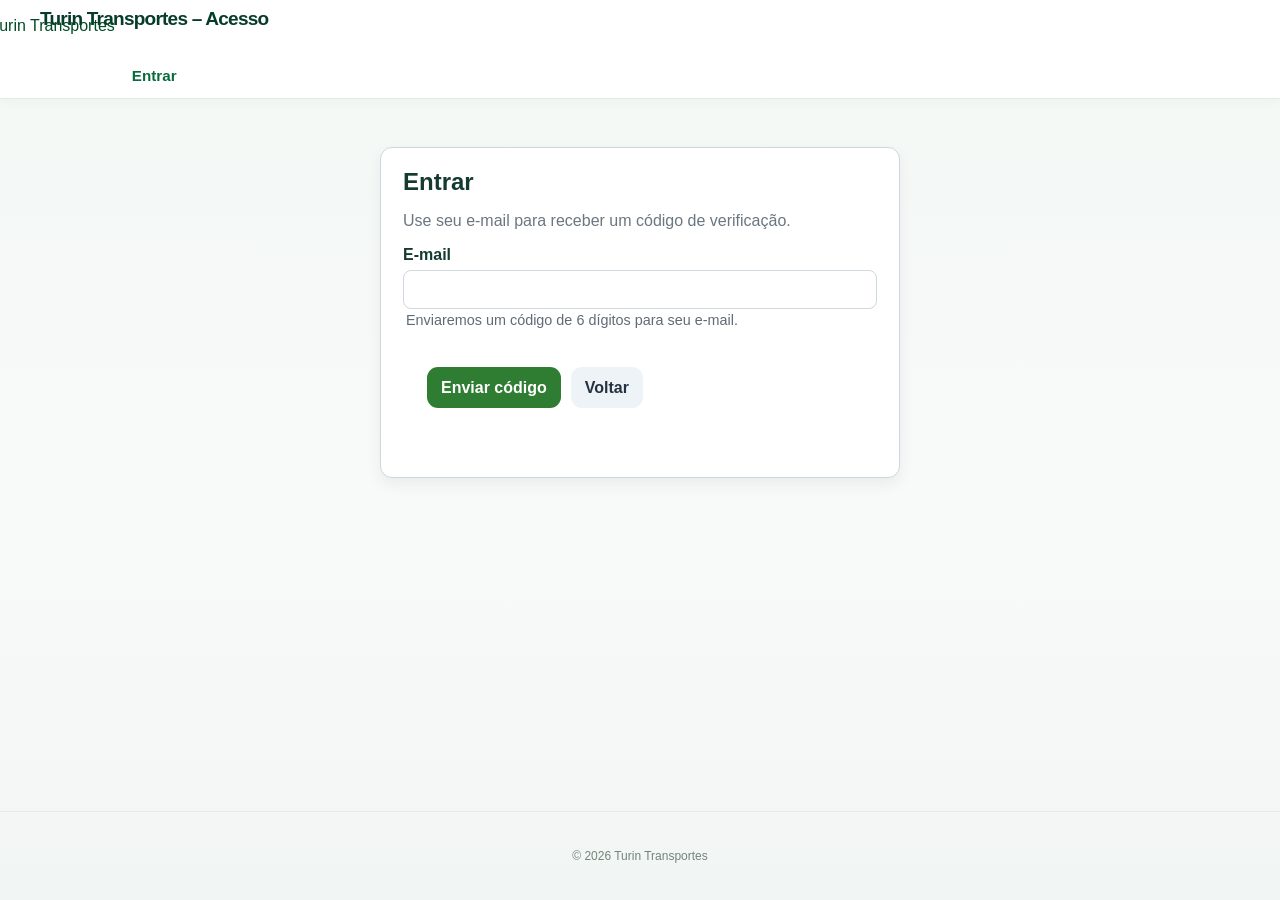
==== sitevendas/login.html @ 63813fc4 "sync(test): atualizar sitevendas/login.html a partir da producao" ====
<!DOCTYPE html>
<html lang="pt-br">
<head>
  <meta charset="UTF-8" />
  <meta name="viewport" content="width=device-width,initial-scale=1" />
  <title>Turin Transportes – Acesso</title>

  <!-- Favicons -->
  <link rel="icon" href="/img/turin-fav.ico?v=2">
  <link rel="icon" type="image/png" href="/img/turin-fav-wide-32.png?v=2" sizes="32x32">
  <link rel="icon" type="image/png" href="/img/turin-fav-wide-192.png?v=2" sizes="192x192">
  <link rel="apple-touch-icon" href="/img/turin-fav-wide-180.png?v=2">
  <link rel="shortcut icon" href="/img/turin-fav-wide-32.png?v=2">

  <!-- estilos globais do site -->
  <link rel="stylesheet" href="style.css" />
 
  <!-- scripts globais (navbar/estado do usuário, etc.) -->
  <script defer src="main.js"></script>
  <!-- script desta página -->
  <script defer src="login.js"></script>
</head>
<body class="login-page">
<header class="site-header">
  <div class="site-header-inner">
    <img class="brand-logo" src="/img/turin-wordmark-white.png" alt="Turin Transportes">

    <div class="site-title">
      <h1>Turin Transportes – Acesso</h1>
      <nav id="user-nav" class="user-nav"></nav>
    </div>
  </div>
</header>


  <main>
    <div class="auth-card">
      <h2 class="auth-title">Entrar</h2>
      <p class="muted">Use seu e-mail para receber um código de verificação.</p>

      <!-- Etapa 1: solicitar e-mail -->
      <section id="step-email">
        <form id="email-form" class="login-form">
          <div class="form-row">
            <label for="email">E-mail</label>
            <input type="email" id="email" autocomplete="email" required />
            <div class="hint">Enviaremos um código de 6 dígitos para seu e-mail.</div>
          </div>

          <div class="actions inline">
            <button id="btn-send" type="submit" class="btn btn-success">Enviar código</button>
            <a href="index.html" class="btn btn-ghost">Voltar</a>
          </div>


          <div id="email-msg" class="hint status-line"></div>
        </form>
      </section>

      <!-- Etapa 2: inserir código -->
      <section id="step-code" style="display:none;">
        <p class="muted">Digite o código que enviamos para <b id="email-mask"></b>.</p>
        <p id="display-code" class="hint" style="display:none;"></p>

        <form id="code-form" class="login-form">
          <div class="form-row">
            <label for="code">Código</label>
            <input
              type="text"
              id="code"
              inputmode="numeric"
              pattern="[0-9]*"
              maxlength="6"
              placeholder="000000"
              required
            />
          </div>

          <div class="actions inline">
            <button id="btn-verify" type="submit" class="btn btn-success">Verificar código</button>
            <button id="btn-resend" type="button" class="btn btn-ghost">Reenviar código</button>
          </div>

          <div id="code-msg" class="hint status-line"></div>
        </form>
      </section>
    </div>
  </main>

  <footer>
    <p>© 2026 Turin Transportes</p>
  </footer>
</body>
</html>
---- sitevendas/style.css ----
/* ===== Base ===== */
*{ box-sizing:border-box; }

html,
body{
  height:100%;
  margin:0;
  padding:0;
  max-width:100vw;      /* nunca maior que a largura da janela */
  overflow-x:hidden;    /* corta qualquer sobra horizontal */
}

body{
  font-family:Arial,Helvetica,sans-serif;
  color:#333;
  background:#f4f5f7;
}

header{background:#005b28;color:#fff;padding:18px 12px}
nav{margin-top:.5rem} nav a{color:#fff;margin:0 .5rem;text-decoration:none}

/* ===== Layout (apenas 2 cards) ===== */
.two-cols{
  box-sizing:border-box;
  width:100%;
  max-width:1200px;                 /* limite para telas grandes */
  margin:24px auto;                 /* centraliza, sem somar largura nas laterais */
  padding:24px;
  display:grid;
  grid-template-columns: minmax(320px, 360px) 1fr;  /* só 2 colunas: formulário + card */
  gap:26px;
}


.search-card{
  position: sticky; top: 22px;       /* fixa no scroll */
  background:#fff; padding:16px 18px;
  border-radius:12px; box-shadow:0 2px 10px rgba(0,0,0,.06);
 /* min-height: 400px;  */                                                                                                     /* mais alto */
}
.content-card{
  background:#fff; padding:16px 18px; min-height:400px;
  border-radius:12px; box-shadow:0 2px 10px rgba(0,0,0,.06);
}

/* ===== Form ===== */
.step-title{margin:0 0 .75rem}
.mute{margin:0 0 .75rem}
.form-vert .form-row{margin-bottom:10px}
.form-vert input{width:100%}
.actions{margin-top:.75rem;display:flex;gap:10px}

/* ===== Botões ===== */
.btn{border:none;border-radius:6px;font-size:1rem;line-height:1;padding:.8rem 1.1rem;cursor:pointer}
.btn-primary{background:#005b28;color:#fff}.btn-primary:hover{background:#00743a}
.btn-ghost{background:#e9ecef;color:#222}.btn-ghost:hover{background:#dfe3e6}



.search-actions{display:flex;flex-direction:column;gap:10px}
.search-actions-row{display:flex;gap:10px}

.btn-secondary{background:#e5e7eb;color:#111;border:1px solid #d1d5db}
.btn-secondary:hover{filter:brightness(0.97)}

.btn-danger{background:#d32f2f;color:#fff;border:1px solid #b71c1c}
.btn-danger:hover{filter:brightness(0.95)}



/* Subtítulo da tela de pagamento */
#bricks-card .mute {
  text-align: center;    /* centraliza */
  font-weight: 600;      /* negrito (pode usar bold também) */
  font-size: 18px;       /* maior que o padrão, menor que o h2 */
  
}



/* ===== Lista de viagens ===== */
#schedule-list{display:grid;gap:12px;margin-top:6px}
.mute{color:#666}
.schedule-card{
  --padY:12px;--padX:14px;--rowGap:6px;--inlineGap:12px;
  background:#fff;border:1px solid #ced6de;border-radius:12px;
  padding:var(--padY) var(--padX);
  display:grid;grid-template-columns:1fr 170px;grid-template-rows:auto auto;
  grid-template-areas:"header actions" "body actions";
  align-items:center;row-gap:var(--rowGap);
  transition:box-shadow .15s ease,border-color .15s ease
}
.schedule-card:hover{border-color:#9fb3c8;box-shadow:0 6px 16px rgba(0,0,0,.08)}
.schedule-header,.schedule-body{display:flex;gap:var(--inlineGap);flex-wrap:wrap;align-items:baseline;font-size:15px;line-height:1.8}
.schedule-header{grid-area:header}.schedule-body{grid-area:body}.schedule-header b{font-weight:700}
.schedule-actions{grid-area:actions;display:flex;align-items:center;justify-content:flex-end;padding-left:10px}
.select-btn{min-width:140px;height:38px}

/* ===== Mapa de poltronas sobre imagem bus-blank.png ===== */
.bus-wrap{display:flex;flex-direction:column;align-items:center;gap:10px}
.bus-bg{position:relative;width:620px;height:200px;margin:0 auto;background:url('bus-blank.png') no-repeat center;background-size:contain}
.seat-grid{position:absolute;top:26px;left:190px;width:370px;height:122px;display:grid;grid-template-columns:repeat(11,1fr);grid-template-rows:repeat(5,1fr);gap:4px}
.seat{display:flex;align-items:center;justify-content:center;font-size:12px;line-height:1;border-radius:3px;background:#dff0d8;border:1px solid #c6dfbf;cursor:pointer;user-select:none}
.seat.selected{background:#005b28;border-color:#b0bec5}
.seat.occupied,.seat[aria-disabled="true"]{background:#cfd8dc;color:#6b6b6b;border-color:#b0bec5;cursor:not-allowed}
.walkway{visibility:hidden}
.legend{display:flex;gap:16px;align-items:center;font-size:12px;color:#444}
.legend .dot{display:inline-block;width:14px;height:10px;border:1px solid #c6dfbf;background:#dff0d8;margin-right:6px}
.legend .sel{background:#e9ecef;border-color:#7fb176}.legend .occ{background:#cfd8dc;border-color:#b0bec5}

/* ===== Passageiros ===== */
.passenger-container{margin-top:12px}
.passenger-row{display:flex;align-items:center;gap:1rem;margin-bottom:1rem;flex-wrap:nowrap;width:100%}
.seat-label{font-weight:700;margin-right:.5rem;min-width:60px}
.passenger-row input{padding:.45rem .55rem;border:1px solid #ccc;border-radius:4px;font-size:.95rem;min-width:0}
.passenger-row input[name="name"]{flex:2 1 0}
.passenger-row input[name="cpf"],.passenger-row input[name="phone"]{flex:1 1 0}





/* ===== Responsivo ===== */
@media (max-width: 1024px){
  .two-cols{ grid-template-columns: 1fr; padding: 0 16px; }
  .search-card{ position: static; }
  .content-card{min-height:380px}           /* era 380 */
  .bus-bg{width:100%;height:210px}                 /*era 210*/
  .seat-grid{left:50%;transform:translateX(-50%);width:64%}
}

html, body { height: 100%; }
body{
  display: flex;
  flex-direction: column;
  min-height: 100vh;
}

main{ flex: 1 0 auto; }         /* ocupa o espaço, empurrando o footer para baixo */
footer{
  flex-shrink: 0;
  text-align: center;
  padding: 16px 0;
  color: #666;
}







/* ===== Login ===== */
.auth-wrapper{
  display:flex; justify-content:center; padding:24px;
}
.auth-card{
  width: 520px; background:#fff; padding:16px 18px; border-radius:12px;
  box-shadow:0 2px 10px rgba(0,0,0,.06);
}

/* ===== Payment layout ===== */
.two-cols-pay{
  width:100%; max-width:none; margin:22px 0; padding:0 24px;
  display:grid; grid-template-columns: 360px minmax(780px, 980px) 1fr;
  gap:26px; align-items:start;
}
.summary-card{
  position:sticky; top:22px; background:#fff; padding:16px 18px;
  border-radius:12px; box-shadow:0 2px 10px rgba(0,0,0,.06);
}
#summary-body{ display:grid; gap:8px; margin:8px 0 14px; }
.summary-line{ display:flex; justify-content:space-between; gap:10px; }
.summary-total{
  margin-top:6px; padding:12px 14px; border-radius:10px;
  background:#f0f8f2; border:1px solid #cfe5d5;
  display:flex; justify-content:space-between; align-items:center;
  font-size:1.05rem;
}
.summary-total strong{ font-size:1.25rem; color:#005b28; }
@media (max-width: 1024px){
  .two-cols-pay{ grid-template-columns:1fr; padding:0 16px; }
  .summary-card{ position:static; }
}

/* botão maior (usado no Voltar) */
.btn-lg{ padding:10px 18px; font-size:1rem; }

/* botão cancelar desabilitado (cinza) */
.btn-disabled{
  background:#cfd6cf;
  color:#666;
  border:1px solid #cfd6cf;
  cursor:not-allowed;
}
.btn-disabled:hover{ filter:none; }


/* card de reserva em grade: conteúdo à esquerda, ações à direita (sem empurrar linhas) */
.card-grid{
  display:grid;
  grid-template-columns: 1fr auto;
  gap: 12px;
  align-items: center;     /* alinha botão na vertical do conteúdo */
}
.card-left{ grid-column: 1 / 2; }
.card-right{
  grid-column: 2 / 3;
  display:flex; align-items:center; justify-content:center;
}

/* evita espaçamento vertical extra */
.schedule-header{ margin-bottom: 6px; }
.schedule-body  { margin-top:   0px; }

/* botão desabilitado (cinza) já usado antes */
.btn-disabled{
  background:#cfd6cf;
  color:#666;
  border:1px solid #cfd6cf;
  cursor:not-allowed;
}
.btn-disabled:hover{ filter:none; }

/* memória de cálculo */
.calc-box{
  margin-top: 8px;
  padding: 12px 14px;
  border-radius: 10px;
  border: 1px solid #e7e7e7;
  background:#fafafa;
}
.calc-row{
  display:flex; justify-content:space-between; gap:12px;
  line-height: 1.45;
  margin: 2px 0;
}
.calc-row.total b{ color:#005b28; font-size:1.05rem; }

/* cards: mais espaço entre reservas e borda suave */
.schedule-card{
  margin-bottom: 16px;           /* espaço entre um card e outro */
  border: 1px solid #e4e8e4;
  border-radius: 10px;
  background: #fff;
}

/* grade: conteúdo x botão, alinhado sem “pular linhas” */
.card-grid{
  display: grid;
  grid-template-columns: 1fr auto;
  gap: 12px;
  align-items: center;
}
.card-left { grid-column: 1 / 2; }
.card-right{ grid-column: 2 / 3; display:flex; align-items:center; }

/* memória de cálculo: duas colunas (detalhes à esq., valores à dir.) */
.calc-box{
  margin-top: 8px;
  padding: 12px 14px;
  border-radius: 10px;
  border: 1px solid #e7e7e7;
  background:#fafafa;
}
.calc-cols{
  display: grid;
  grid-template-columns: 1fr auto;
  gap: 18px;
}
.calc-row{
  display:flex; justify-content:space-between; gap:12px;
  line-height: 1.45;
  margin: 2px 0;
}
.calc-row.total b{ color:#005b28; font-size:1.05rem; }

/* botão desabilitado (cinza) */
.btn-disabled{
  background:#cfd6cf;
  color:#666;
  border:1px solid #cfd6cf;
  cursor:not-allowed;
}
.btn-disabled:hover{ filter:none; }

/* Centralizar o memorial de cálculo e os botões */
.calc-box{
  max-width: 620px;     /* largura fixa agradável */
  margin: 10px auto;    /* centraliza o bloco dentro do card */
}

/* Bloco dos botões dentro do resumo de cancelamento */
.calc-box .actions{
  display:flex;
  justify-content:flex-start;   /* alinha à esquerda */
  align-items:center;
  gap:12px;
  flex-wrap:wrap;               /* quebra bem no mobile */
  margin-top:10px;
  padding:0;                    /* sem padding extra */
}


/* Mantém o conteúdo em duas colunas, mas o bloco todo fica centralizado */
.calc-cols{
  grid-template-columns: 1fr 1fr;
  column-gap: 24px;
  justify-content: center;
}

/* Se quiser tudo centralizado (texto também), descomente as duas linhas abaixo */
 .calc-left, .calc-right{ text-align: center; }






/* Card do formulário fixo (independe do contêiner pai) */
.search-form{
  background:#fff;
  border:1px solid #e4e8e4;
  border-radius:12px;
  padding:16px;
  display:flex;
  flex-direction:column;
  gap:10px;  
  min-height:540px;                                                                            /* ajuste se quiser mais/menos alto */
}





.search-actions{
  margin-top:auto;             /* empurra ações para o rodapé do card */
  display:flex;
  gap:10px;
}

/* Inputs do card fixo */
.search-form label{
  font-weight:600;
}
.search-form input[type="text"],
.search-form input[type="date"]{
  height: 36px;
  padding: 6px 10px;
  border:1px solid #dfe5df;
  border-radius:6px;
}

/* === Autocomplete discreto === */
.ac-panel{
  position: relative; /* contexto */
  height: 0;          /* não ocupa espaço; lista é absoluta */
}
.ac-panel .ac-list{
  position:absolute;
  top:-2px; left:0; right:0;
  background:#fff;
  border:1px solid #e5ebe5;
  border-radius:10px;
  box-shadow: 0 6px 18px rgba(0,0,0,.06);
  padding:6px 0;
  z-index: 20;
  max-height: 260px;
  overflow:auto;
}
.ac-item{
  padding:8px 12px;
  font-size: .95rem;
  color:#263c26;
  cursor:pointer;
  white-space:nowrap;
  overflow:hidden;
  text-overflow:ellipsis;
}
.ac-item:hover{
  background:#f5f8f5;
}

/* Em telas pequenas, lista um pouco mais estreita */
@media (max-width: 640px){
  .ac-panel .ac-list{ font-size:.94rem; }
}




/* Tipografia um pouco maior */
.search-form label{ font-weight:600; font-size:1rem; }
.search-form input[type="text"],
.search-form input[type="date"]{
  height:36px; padding:6px 10px;
  border:1px solid #dfe5df; border-radius:6px;
  font-size:1rem;
}

/* Ações no rodapé do card */
.search-actions{ margin-top:auto; display:flex; gap:10px; }

/* Título centralizado do card da direita */
.step-title{ text-align:center; }
.{ text-align:center; }

/* Autocomplete discreto (já enviado antes) */
.ac-panel{ position:relative; height:0; }
.ac-panel .ac-list{
  position:absolute; top:-2px; left:0; right:0;
  background:#fff; border:1px solid #e5ebe5; border-radius:10px;
  box-shadow:0 6px 18px rgba(0,0,0,.06);
  padding:6px 0; z-index:20; max-height:260px; overflow:auto;
}
.ac-item{ padding:8px 12px; font-size:.95rem; color:#263c26;
  cursor:pointer; white-space:nowrap; overflow:hidden; text-overflow:ellipsis; }
.ac-item:hover{ background:#f5f8f5; }

/* === Resumo do Pedido (carrinho) === */
.order-item{
  position: relative;
  padding: 8px 8px 6px 10px;
  border-bottom: 1px solid #ebefeb;
  border-left: 3px solid transparent;
  border-radius: 8px;
  transition: background .15s ease, border-color .15s ease;
}
.order-item:hover{
  background: #f6faf6;
  border-left-color: #0b5a2b; /* verde da marca */
}
.order-item .title{
  display:flex; justify-content:space-between; gap:10px; font-weight:700;
}
.order-item .meta{ font-size:.92rem; color:#2a3b2a; }
.order-item .price{ white-space:nowrap; }

.item-remove{
  position:absolute;
  top:6px; right:6px;
  width:26px; height:26px;
  border-radius:6px;
  border:1px solid #dfe5df;
  background:#fff;
  font-weight:700;
  line-height:24px;
  text-align:center;
  cursor:pointer;
  opacity:0;
  transition:opacity .15s ease, background .15s ease;
}
.order-item:hover .item-remove{ opacity:1; }
.item-remove:hover{ background:#f0f4f0; }

.summary-total{
  display:flex; justify-content:space-between; align-items:center;
  padding:8px 10px; margin-top:6px;
  background:#e7f4e9; border:1px solid #d6eadb; border-radius:8px;
  font-weight:700;
}
.summary-actions{ margin-top:8px; display:flex; gap:8px; }

/* Botão pagar com o mesmo visual do "Pesquisar" */
#pay-button.btn-primary{ /* só garante a classe se o HTML ainda não tiver */
  /* sua classe .btn .btn-primary já aplica o estilo */
}








/* ======== Cores de marca / Botões ======== */
:root{
  --brand: #0b5a2b;        /* mesma cor do .btn.btn-primary já usado no site */
  --brand-700: #094a24;
}

/* Assentos */
.seat {
  background: #eaf5ea;
  color: #1a301a;
  border: 1px solid #d8ead8;
  border-radius: 6px;
  min-width: 30px;
  height: 22px;
  line-height: 20px;
  font-size: 12px;
  cursor: pointer;
  user-select: none;
  text-align: center;
}
.seat:hover { filter: brightness(.98); }

/* Selecionado = mesma cor do botão Pesquisar */
.seat.selected{
  background: var(--brand) !important;
  color: #fff !important;
  border-color: var(--brand-700) !important;
}

/* Ocupado */
.seat.disabled{
  background: #cfd6cf !important;
  color: #666 !important;
  border-color: #cfd6cf !important;
  cursor: not-allowed;
}

/* ======== Legenda ======== */
.seat-legend{
  display:flex;
  align-items:center;
  gap: 18px;
  margin: 10px 0 4px;
}
.seat-legend .item{
  display:flex; align-items:center; gap:8px;
  font-size:.95rem; color:#2a3b2a;
}
.seat-legend .swatch{
  width: 16px; height: 16px;
  border-radius: 4px;
  border: 1px solid #d8ead8;
}
.swatch--free      { background:#eaf5ea; }
.swatch--selected  { background:var(--brand); border-color:var(--brand-700); }
.swatch--occupied  { background:#cfd6cf; border-color:#cfd6cf; }

/* ======== Distribuição no ônibus (ajuste fino) ======== */
/* grade levemente mais espaçada; empurra um pouco pra dentro da carcaça */
.bus-grid{
  display:grid;
  grid-template-columns: repeat(11, 36px);
  grid-auto-rows: 26px;
  gap: 8px 10px;
  margin: 0 18px 0 140px; /* empurra para dentro da carcaça esquerda */
}



/* Ajuste fino do encaixe dos assentos no bus-blank */
:root{
  /* mexa nessas 2 variáveis se precisar alinhar 2–4px */
  --grid-top: 58px;   /* sobe/desce as poltronas */
  --grid-left: 130px; /* empurra pra direita/esquerda */
}

/* Deixe o botão “Confirmar seleção” e “Voltar” externos como já estão (sem duplicar) */


/* ===== Login / Autenticação ===== */
.login-page main {
  max-width: 520px;
  margin: 24px auto;
  background: #fff;
  padding: 0; /* o card abaixo já tem padding */
  box-shadow: none;
}

.auth-card {
  background: #fff;
  border: 1px solid #ced6de;
  border-radius: 12px;
  padding: 20px 22px;
  box-shadow: 0 6px 16px rgba(0,0,0,.06);
}

.auth-title { margin: 0 0 6px; }

.login-form .form-row { margin-bottom: 12px; }
.login-form .form-row label { font-weight: 600; margin-bottom: 6px; display:block; }
.login-form input[type="email"],
.login-form input[type="text"] {
  width: 100%;
  padding: .6rem .7rem;
  border: 1px solid #cfd7df;
  border-radius: 8px;
  font-size: 1rem;
}

.actions {padding: 24px; margin-top: 8px; }
.inline { display: flex; gap: 10px; flex-wrap: wrap; }

.btn { cursor: pointer; border: none; border-radius: 8px; padding: .65rem 1.1rem; font-size: 1rem; }
.btn-success { background: #005b28; color: #fff; }
.btn-success:hover { background: #007a3b; }
.btn-ghost { background: #eef3f7; color: #24323f; }
.btn-ghost:hover { background: #e2e9ef; }

.hint { padding: 3px; color: #5f6b76; font-size: .9rem; }
.muted { color: #6a7680; }

.status-line { margin-top: 6px; min-height: 1.2rem; }

.is-loading { opacity: .75; pointer-events: none; }

/* rodapé sempre centralizado (compatível com demais telas) */
html, body { height: 100%; }
body { display: flex; flex-direction: column; }
main { flex: 1 0 auto; }
footer { text-align: center; flex: 0 0 auto; }

/* ===== Login: remover o "card" externo do <main> ===== */
.login-page main,
.login-page .page,
.login-page .content,
.login-page .container,
.login-page .panel,
.login-page .card {
  background: transparent !important;
  border: 0 !important;
  box-shadow: none !important;
  min-height: auto !important;
  padding: 0 !important;
}

/* centraliza apenas o card de autenticação */
.login-page .auth-card {
  max-width: 520px;
  margin: 24px auto;
}





/* === SEATS ONE PAGE – estilos isolados e responsivos === */
:root{
  --seats-brand: #0b5a2b;
  --seats-brand-700: #094a24;
}

/* mesmo respiro interno do card da esquerda */
.seats-onepage-root{ padding: 0 16px 16px 16px; }

/* estrutura */
.seats-onepage .bus-wrap{ position:relative; overflow:hidden; }
.seats-onepage .bus-img{ max-width:100%; height:auto; display:block; }

/* grade sobre a imagem (controlada por variáveis que o JS atualiza) */
.seats-onepage .bus-grid{
  position:absolute;
  top:var(--grid-top,22px);
  left:var(--grid-left,105px);
  display:grid;
  grid-template-columns: repeat(11, var(--cell-w,40px));
  grid-auto-rows: var(--cell-h,30px);
  column-gap: var(--gap-x,16px);
  row-gap: var(--gap-y,12px);
}
.seats-onepage .walkway{ width:var(--cell-w,40px); height:var(--cell-h,30px); opacity:0; }

/* assentos */
.seats-onepage .seat{
  background:#eaf5ea; color:#1a301a;
  border:1px solid #d8ead8; border-radius:6px;
  min-width:var(--cell-w,40px);
  height:var(--cell-h,30px);
  line-height: calc(var(--cell-h,30px) - 2px);
  font-size:12px; text-align:center; user-select:none; cursor:pointer;
}
.seats-onepage .seat.selected{
  background:var(--seats-brand)!important; color:#fff!important; border-color:var(--seats-brand-700)!important;
}
.seats-onepage .seat.disabled{
  background:#cfd6cf!important; color:#666!important; border-color:#cfd6cf!important; cursor:not-allowed;
}

/* legenda e infos — dá “ar” pra parar de ficar colado */
.seats-onepage .legend{
  display:flex; justify-content:center; gap:28px; margin:18px 0 12px;
  color:#2a3b2a; font-size:1rem;
}
.seats-onepage .legend .sw{ width:18px; height:18px; border-radius:4px; border:1px solid #d8ead8; }
.seats-onepage .sw.free{ background:#eaf5ea; }
.seats-onepage .sw.sel { background:var(--seats-brand); border-color:var(--seats-brand-700); }
.seats-onepage .sw.occ { background:#cfd6cf; border-color:#cfd6cf; }

.seats-onepage .info-line{ margin:10px 0 6px; color:#2a3b2a; font-weight:700; }
.seats-onepage .counter{ margin:0 0 14px; }

/* lista de passageiros com o mesmo “look” dos inputs do card esquerdo */
.seats-onepage .pax { display:none; margin-top:12px; }
.seats-onepage .pax.readonly input{ background:#f7f7f7; color:#666; }
.seats-onepage .pax-list{ display:flex; flex-direction:column; gap:10px; }
.seats-onepage .pax-row{
  display:grid; grid-template-columns: 90px 1.3fr 1fr 1fr; gap:12px; align-items:center;
}
.seats-onepage .pax-row .label{ color:#2a3b2a; font-weight:600; text-align:right; padding-right:6px; }

/* “form-control” compatível com seus campos de Origem/Destino */
.seats-onepage .pax-row .form-control{
  height:36px; padding:6px 10px;
  border:1px solid #dfe5df; border-radius:6px;
  font-size:1rem; line-height:1.4; outline:none;
}

/* ações: coladas ao canto esquerdo e com respiro inferior do card */
.seats-onepage .actions{ display:flex; gap:10px; margin:18px 0 0; }
.seats-onepage .btn{ padding:8px 14px; border-radius:6px; border:1px solid transparent; cursor:pointer; }
.seats-onepage .btn-primary{ background:var(--seats-brand); color:#fff; }
.seats-onepage .btn-ghost{ background:#e9ecef; color:#222; }

/* neutraliza estilos antigos globais que batiam com .bus-grid / .seat */
.bus-grid:not(.seats-onepage .bus-grid){ all:unset; }
.seat:not(.seats-onepage .seat){ all:unset; }



/* ====== Seats page – espaçamentos visuais ====== */

/* título/infos menos coladas */
#trip-info{
  margin: 8px 0 6px;
  font-weight: 700;
  color: #2a3b2a;
}

/* legenda com bom respiro e centralizada */
#legend-host{
  display: flex;
  align-items: center;
  justify-content: center;
  gap: 18px;
  margin: 10px 0 12px;
  font-size: .95rem;
  color: #2a3b2a;
}

/* grid de passageiros com o mesmo look dos inputs do card da esquerda */
#passengers-row{
  margin-top: 12px;
}
#passengers-row .grid-row{
  display: grid;
  grid-template-columns: 1.5fr 1fr 1fr;
  gap: 10px;
}



#passengers-row input{
  height: 36px;
  padding: 6px 10px;
  border: 1px solid #dfe5df;
  border-radius: 6px;
  font-size: 1rem;
}

/* ações coladas à borda esquerda e com pouco respiro inferior (como "Pesquisar") */
.seat-actions{
  display: flex;
  gap: 10px;
  margin: 12px 0 0;     /* topo = 12px; zero nas laterais e embaixo */
}
.seat-actions .btn{
  border-radius: 6px;
  padding: 8px 14px;
}

/* dá um pequeno respiro abaixo do ônibus pra não colar na legenda */
#bus-layout{ margin-bottom: 10px; }

/* garante que o card da direita tenha o mesmo padding do esquerdo */
.content-card{ padding: 16px 18px; }





/* ===== Overrides específicos da tela de poltronas ===== */

/* Mantém o mesmo colchão interno do card da esquerda */
.seats-onepage-root{
  padding: 0 16px 18px 16px !important;
}

/* Respiros entre as seções */
.seats-onepage .legend{
  margin: 14px 0 8px !important;
  display:flex; gap:24px; align-items:center; justify-content:center;
}
.seats-onepage #tripInfo,
.seats-onepage .info-line{
  margin-top: 10px !important;
}
.seats-onepage .counter{
  margin: 8px 0 12px !important;
}
.seats-onepage #paxBox,
.seats-onepage .pax{
  margin-top: 12px !important;
}

/* Inputs dos passageiros com o mesmo visual dos campos Origem/Destino */
.seats-onepage .pax-grid input,
#passengers-row .grid-row input{
  height: 38px;
  border: 1px solid #ced4da;
  border-radius: 6px;
  padding: 8px 10px;
  font-size: 14px;
  outline: none;
  background: #fff;
  width: 100%;
}
.seats-onepage .pax-grid{
  display:grid;
  grid-template-columns: 1.6fr 1fr 1fr;
  gap: 10px;
}

/* Legenda (quadradinhos) */
.seats-onepage .legend .sw{ width:18px; height:18px; border-radius:4px; border:1px solid #d8ead8; }

/* Alinhamento e respiro dos botões (esquerda + inferior) */
.seats-onepage .actions,
.seats-onepage .seat-actions{
  display:flex !important;
  gap: 10px !important;
  margin-top: 16px !important;
  margin-left: -5 !important;      /* cola na borda esquerda do card */
  padding-left: 0 !important;
}

/* Botões com o mesmo raio/altura dos da esquerda */
.seats-onepage .btn{
  padding: 8px 14px !important;
  border-radius: 6px !important;
  border: 1px solid transparent !important;
  cursor: pointer;
}
.seats-onepage .btn-primary{
  background: #0b5a2b !important;
  color: #fff !important;
}
.seats-onepage .btn-ghost{
  background: #e9ecef !important;
  color: #222 !important;
}

/* Evita o grid das poltronas estourar quando a janela encolhe (ajuda no mobile/console aberto) */
.bus-layout .bus-image{ max-width:100%; height:auto; display:block; }
.seats-onepage .bus-grid{ max-width:100%; }








/* ===== Ajustes responsivos para mobile ===== */
@media (max-width: 768px) {
  main {
    padding: 1rem;
    margin: 0.5rem;
    box-shadow: none;
    border-radius: 0;
  }

  #schedule-list > * {
    border-radius: 8px;
    padding: 12px;
  }

  .schedule-header,
  .schedule-body {
    flex-direction: column;
    gap: 6px;
    align-items: flex-start;
  }

  .schedule-actions {
    width: 100%;
    justify-content: flex-end;
  }

  .select-btn {
    width: 100%;
    text-align: center;
  }
}


/* Centralizar o QR e evitar “esticar” */
#pix-qr{
  display:flex;
  justify-content:center;
  align-items:center;
  margin: 8px 0 12px;
  text-align:center;
}
#pix-qr img{
  max-width:280px;   /* ajuste fino do tamanho */
  width:100%;
  height:auto;
}

/* De quebra: evita quebra feia do copia-e-cola em telas menores */
#pix-box .pix-row{ flex-wrap: wrap; }
#pix-code{ min-width: 260px; }

#pix-status {
  text-align: center;
}



/* Subtítulo da tela de pagamento */
#pix-box h4 {
  text-align: center;    /* centraliza */
  font-weight: 600;      /* negrito (pode usar bold também) */
  font-size: 18px;       /* maior que o padrão, menor que o h2 */
  
}















/* ===== MOBILE TUNING (<=768px) ===== */
@media (max-width: 768px) {
  :root { font-size: 16px; }           /* aumenta base de texto */
  body { font-size: 16px; }

  /* reduzir “respiro” vertical */
  main { 
    max-width: 100%;
    margin: 8px;                       /* antes 2rem */
    padding: 12px;                     /* antes 2rem */
    box-shadow: none;
    border-radius: 8px;
  }

  /* título da seção de resultados */
  #schedule-title, .schedule-title, main h2 {
    margin: 8px 0 !important;          /* corta o espaço acima/abaixo */
    font-size: 1.1rem;
  }

  /* lista de cards: menos espaço entre eles */
  #schedule-list, #bus-list, .bus-list {
    gap: 10px !important;              /* antes 16px */
    margin-top: 8px !important;        /* evita vão grande entre form e lista */
  }

  /* card ocupa mais a tela e com menos “almofada” */
  .schedule-card, .bus-item {
    padding: 12px 14px;
    border-radius: 10px;
    grid-template-columns: 1fr auto;   /* info | botão (mantém) */
  }

  /* textos dos cards maiores e em coluna */
  .schedule-header,
  .schedule-body {
    font-size: 16px;                   /* +legível no mobile */
    flex-direction: column;
    align-items: flex-start;
    gap: 6px;
  }

  /* destaque um pouco maior no preço */
  .schedule-header b { font-size: 1.05rem; }

  /* botão ocupa a largura quando necessário */
  .schedule-actions { width: 100%; justify-content: flex-end; }
  .select-btn { width: 100%; min-width: 0; }
}

/* ajuste fino em qualquer largura: roda-pé central e perto da base */
footer { text-align: center; }









/* ===== FIX: espaçamento exagerado no mobile ===== */
@media (max-width: 768px) {
  /* 1) Reduz o respiro do conteúdo principal */
  main {
    margin: 8px !important;
    padding: 12px !important;
    box-shadow: none;
    border-radius: 8px;
  }

  /* 2) Título “Viagens disponíveis …” sem margem alta */
  #schedule-title, .schedule-title, main h2 {
    margin: 8px 0 !important;
    font-size: 1.1rem;
  }

  /* 3) Containers comuns de resultados: sem altura mínima */
  #schedule-list, #bus-list, .bus-list,
  #schedule-wrapper, .schedule-wrapper,
  #results, .results, .results-card {
    min-height: 0 !important;
    height: auto !important;
    margin-top: 8px !important;
    padding-top: 0 !important;
    padding-bottom: 0 !important;
    gap: 10px !important;                 /* menos espaço entre cards */
    border: 0 !important;                  /* evita “caixa vazia” com borda */
    background: transparent !important;
  }

  /* 4) Se existir um segundo <main> para os resultados, compacte-o */
  main + main {
    margin: 8px !important;
    padding: 12px !important;
    min-height: 0 !important;
  }

  /* 5) Quando não houver viagens, a lista não reserva espaço */
  #schedule-list:empty, #bus-list:empty, .bus-list:empty {
    padding: 0 !important;
    margin: 0 !important;
    min-height: 0 !important;
  }

  /* 6) Card e tipografia mais legíveis e compactos */
  .schedule-card, .bus-item {
    padding: 12px 14px !important;
    border-radius: 10px;
    grid-template-columns: 1fr auto;
  }
  .schedule-header, .schedule-body {
    font-size: 16px;
    flex-direction: column;
    align-items: flex-start;
    gap: 6px;
  }
  .schedule-actions { width: 100%; justify-content: flex-end; }
  .select-btn { width: 100%; min-width: 0; }
}

/* Rodapé sempre centralizado */
footer { text-align: center; }







/* ======== LAYOUT RESPONSIVO ======== */
@media (max-width: 768px) {
  .two-cols {
    display: flex;
    flex-direction: column;     /* empilha: form em cima, conteúdo embaixo */
    width: 100%;
    max-width: 100%;
    margin: 8px auto 16px;
    padding: 0 12px 16px;
  }

  /* cards principais ocupam toda a largura */
  main.two-cols > aside,
  main.two-cols > .content-card {
    width: 100%;
    margin: 0 0 12px;
  }

  /* Quando não há resultados, remove espaço extra */
  .content-card:empty {
    min-height: 0 !important;
    padding: 0 !important;
    margin: 0 !important;
  }
}




// tela carregamento, por favor aguarde
#issuance-overlay{
  position:fixed; inset:0; background:rgba(0,0,0,.45);
  display:flex; align-items:center; justify-content:center;
  z-index:9999; backdrop-filter:saturate(120%) blur(1px);
}
#issuance-overlay .io-card{
  background:#fff; border-radius:14px; padding:22px 26px; text-align:center;
  box-shadow:0 12px 40px rgba(0,0,0,.25); max-width:520px; width:92%;
}
#issuance-overlay .io-title{ font:600 18px/1.25 system-ui, -apple-system, Segoe UI, Roboto, sans-serif; margin-top:12px; }
#issuance-overlay .io-sub{ font:480 15px/1.35 system-ui, -apple-system, Segoe UI, Roboto, sans-serif; color:#555; margin-top:6px; }
#issuance-overlay .io-spinner{
  width:48px; height:48px; margin:0 auto;
  border-radius:50%; border:4px solid #e6e6e6; border-top-color:#2563eb;
  animation:io-spin 1s linear infinite;
}
@keyframes io-spin{ to{ transform:rotate(360deg); } }




.site-header .site-header-grid{
  width:100%;               /* ocupa toda a faixa verde */
  margin:0;                 /* nada de centralizar o container */
  padding:0px 40px;        /* margem interna */
  display:grid;
  grid-template-columns:auto 1fr auto;
  align-items:center;
  column-gap:16px;
}


/* garante alinhamento natural à esquerda e espaçamento */
.reserva .actions {
  display: flex;
  gap: 10px;
  align-items: center;
  justify-content: flex-start;
  flex-wrap: wrap;
}

/* badge simples */
.reserva .badge {
  display: inline-block;
  margin-left: 6px;
  padding: 2px 6px;
  font-size: 12px;
  background: #eee;
  border-radius: 6px;
}

/* linhas do preview */
.calc-row { display:flex; justify-content:space-between; margin:4px 0; }
.calc-row.total { font-weight:600; }






/* Barra verde */
.site-header{ background:#0a5a2e; color:#fff; }

/* Container central com altura controlada */
.site-header-inner{
  position:relative;
  max-width:1650px;
  margin:0 auto;
  padding:8px 16px;         /* menos padding para não "crescer" */
  min-height:72px;          /* altura estável da barra */
  display:block;            /* sem flex/grid aqui */
}

/* Logo encostada à esquerda do container e centralizada verticalmente */
.brand-logo{
  position:absolute;
  left:-50px;
  top:50%;
  transform:translateY(-50%);
  height:70px;              /* ajuste fino: 44–56px */
  width:auto;
}

/* Título centralizado na faixa + user-nav abaixo, também central */
.site-title{
  display:flex;
  flex-direction:column;
  align-items:center;
  gap:6px;
  text-align:center;
}
.site-title h1{
  margin:0;
  font-size:1.6rem;
  font-weight:700;
  line-height:1.2;
}
.user-nav{ font-size:.95rem; }

/* Mobile */
@media (max-width:768px){
  .site-header-inner{ padding:8px 12px; min-height:64px; }
  .brand-logo{ height:42px; left:12px; }
  .site-title h1{ font-size:1.35rem; }
}







/* Container dos cards */
#reservas .reserva,
.reservas .reserva,
.schedule-card {
  background: #fff;
  border: 1px solid #e6e6e6;
  border-radius: 10px;
  padding: 16px 18px;
  margin-bottom: 14px;
}

/* Layout duas colunas, como a tela antiga */
.card-grid {
  display: grid;
  grid-template-columns: 1fr auto;
  align-items: center;
  gap: 16px;
}

/* Coluna de ações sempre à direita */
.card-right .actions {
  display: flex;
  gap: 10px;
  align-items: center;
  justify-content: flex-end;
}

/* Botões */
.btn {
  border: 0;
  border-radius: 8px;
  padding: 8px 14px;
  font-weight: 600;
  cursor: pointer;
}
.btn-success { background: #2e7d32; color: #fff; }
.btn-danger  { background: #c62828; color: #fff; }
.btn-secondary { background: #bdbdbd; color: #fff; }

/* Badge simples "Ida/Volta" */
.badge {
  display: inline-block;
  background: #eee;
  color: #333;
  padding: 2px 8px;
  border-radius: 999px;
  font-size: 12px;
  margin-left: 6px;
}

/* Pequenos ajustes de tipografia */
#reservas .reserva b {
  font-weight: 700;
}
#reservas .reserva div + div {
  margin-top: 4px;
}




/* ====== Minhas Viagens – cards no estilo antigo ====== */
#reservas { max-width: 980px; margin: 0 auto; }

.reserva {
  position: relative;               /* para posicionar as ações à direita */
  background: #fff;
  border: 1px solid #e5e7eb;        /* separação visual entre cards */
  border-radius: 10px;
  padding: 14px 16px 16px 16px;
  margin: 12px 0;                   /* espaço entre cards */
  box-shadow: 0 1px 2px rgba(16,24,40,.04);
  line-height: 1.35;
}

/* título (origem → destino + badge) */
.reserva > div:first-child { 
  font-weight: 600; 
  margin-bottom: 6px;
}
.reserva .badge {
  display: inline-block;
  padding: 2px 8px;
  font-size: 12px;
  border-radius: 9999px;
  background: #eef2ff;
  color: #1d4ed8;
  margin-left: 6px;
}

/* linhas de metadados */
.reserva > div:nth-child(2),
.reserva > div:nth-child(3),
.reserva > div:nth-child(4) {
  margin-top: 3px;
}

/* bloco de ações alinhado à direita (desktop) */
.reserva .actions {
  position: absolute;
  right: 16px;
  top: 50%;
  transform: translateY(-50%);
  display: flex;
  gap: 10px;
}

/* mobile: ações abaixo do conteúdo */
@media (max-width: 640px) {
  .reserva { padding-right: 16px; }
  .reserva .actions {
    position: static;
    transform: none;
    margin-top: 10px;
    justify-content: flex-start;
  }
}

/* opcional: “Poltronas:”, “Passageiros:”, “Status:” em leve destaque */
.reserva b { font-weight: 700; }




/* Cards da página Minhas Viagens */
.reservas .reserva{
  border:1px solid #e6e6e6;
  border-radius:10px;
  background:#fff;
  padding:14px 16px;
  margin:14px 0;
  box-shadow:0 1px 2px rgba(0,0,0,.04);
  transition: box-shadow .18s ease, border-color .18s ease, transform .18s ease;
}
.reservas .reserva:hover{
  border-color:#d5e7db;               /* leve destaque */
  box-shadow:0 6px 18px rgba(0,0,0,.08);
  transform: translateY(-1px);
}
.reservas .reserva .actions{
  display:flex; gap:10px; margin-top:8px;
}





/* resultados de busca (cards de horários) */
.schedule-card{transition:border-color .18s ease, box-shadow .18s ease, transform .18s ease}
.schedule-card:hover{border-color:#9fb3c8; box-shadow:0 6px 16px rgba(0,0,0,.08); transform:translateY(-1px)}

/* minhas viagens (cards de reservas) */
.reservas .reserva{
  transition: border-color .18s ease, box-shadow .18s ease, transform .18s ease;
}
.reservas .reserva:hover{
  border-color:#d5e7db;
  box-shadow:0 6px 18px rgba(0,0,0,.08);
  transform: translateY(-1px);
}



/* Hover nos cards da lista de resultados (garantia) */
.schedule-card{
  transition: border-color .18s ease, box-shadow .18s ease, transform .18s ease;
}
.schedule-card:hover{
  border-color:#9fb3c8; box-shadow:0 6px 16px rgba(0,0,0,.08); transform:translateY(-1px);
}

/* Hover nos cards da página Minhas Viagens */
#trips-list .reserva{
  transition: border-color .18s ease, box-shadow .18s ease, transform .18s ease;
}
#trips-list .reserva:hover{
  border-color:#d5e7db; box-shadow:0 6px 18px rgba(0,0,0,.08); transform:translateY(-1px);
}




/* Caixa do cálculo (não centralizar) */
.calc-box{
  max-width: 620px;
  margin: 10px 0;                 /* tira o auto (que centralizava o bloco) */
}

/* Botões do preview de cancelamento: alinhados à esquerda */
#trips-list .calc-box .actions{
  display:flex;
  justify-content:flex-start !important;
  align-items:center;
  gap:12px;
  flex-wrap:wrap;
  margin-top:10px;
}








/* ===== Preview de cancelamento (dentro do card .reserva) */
.calc-box{
  display:block;
  max-width: 680px;
  margin: 10px 0 12px 0;
  float:none;            /* neutraliza floats herdados */
  position:static;       /* neutraliza posições absolutas */
}


/* ===== Card "reserva" – caixa do preview */
.calc-box{
  display:block;
  max-width: 720px;
  margin: 8px 0 10px 0;
  float:none;
  position:static;
}










/* 1) Botões do PREVIEW (dentro da calc-box): CENTRALIZADOS */
#trips-list .reserva .calc-box > .actions{
  display:flex !important;
  justify-content:center !important;
  align-items:center;
  gap:12px;
  flex-wrap:wrap;
  margin-top:10px;   /* mantém o respiro acima */
  padding:0;
  float:none !important;
  position:static !important;
}








/* ⬆️ Garante que o card permita posicionamento absoluto dos botões do topo */
#trips-list .reserva{
  position: relative;
}


/* Em telas médias/grandes, reserva espaço à direita p/ não colidir com o texto */
@media (min-width: 720px){
  #trips-list .reserva{ padding-right: 220px; }
}

/* 🎯 Caixinha do PREVIEW centralizada dentro do card */
#trips-list .reserva .calc-box{
  max-width: 650px; /*era 720*/
  margin: 15px auto;          /* era 12, centraliza e dá respiro em cima/baixo */
  float: none;
  position: auto;      /*era static*/
}

/* ✨ Botões do PREVIEW centralizados e com respiro do texto acima */
#trips-list .reserva .calc-box > .actions{
  display: flex !important;
  justify-content: center !important;
  align-items: center;
  gap: 12px;
  flex-wrap: wrap;
  margin-top: 5px;        /* era 12, espaço entre os textos e os botões */
  padding-top: 30px;        /* era 4, micro respiro extra */
  position: static !important;
  float: none !important;
}

/* Evita quebra estranha/estouro dos botões */
#trips-list .reserva .actions .btn{
  white-space: nowrap;
}




/* ===== Espaçamento entre campos ===== */
#search-form label {
  display: block;
  margin: 16px 0 6px;      /* espaço ANTES de cada label */
  font-weight: 600;
}
#search-form label:first-of-type { margin-top: 0; }  /* não empurra o topo do card */
#search-form input[type="text"],
#search-form input[type="date"] {
  width: 100%;
  padding: 10px 12px;      /* aumenta um pouco a altura */
  box-sizing: border-box;
}

/* ===== Botões ===== */
.search-actions { 
  display: flex; 
  flex-direction: column; 
  gap: 12px;               /* separa o Pesquisar do grupo de baixo */
}

/* Pesquisar ocupa toda a largura do card */
.search-actions > .btn.btn-primary { width: 100%; }

/* Linha de botões inferiores, lado a lado e somando a mesma largura do "Pesquisar" */
.search-actions-row { 
  display: flex; 
  gap: 10px; 
}
.search-actions-row .btn { 
  flex: 1;                 /* ambos com a MESMA largura */
}

/* Aumenta a altura de TODOS os botões um pouquinho */
.btn { 
  padding: 10px 14px;      /* vertical maior */
}

/* Cores já combinadas anteriormente */
.btn-secondary{ background:#e5e7eb;color:#111;border:1px solid #d1d5db }
.btn-secondary:hover{ filter:brightness(0.97) }
.btn-danger{ background:#d32f2f;color:#fff;border:1px solid #b71c1c }
.btn-danger:hover{ filter:brightness(0.95) }








/* 1) Aumentar vertical do "Pesquisar" */
.btn.btn-primary{
  padding-block: 14px;     /* antes: 10px */
  padding-inline: 18px;
  font-size: 1.05rem;      /* leve destaque */
  font-weight: 700;
}

/* 2) Centralizar texto do "Sair" (é <a>) e tirar sublinhado  */
.btn{
  display: inline-flex;           /* vale p/ <button> e <a> */
  align-items: center;
  justify-content: center;
  text-decoration: none;          /* remove underline de <a> */
}







/* Ações lado a lado, alinhadas à direita */
.actions.inline{ display:flex; align-items:center; gap:10px; }
.actions.right{ justify-content:flex-end; }

/* Destaque no topo (nav do usuário) */
.user-nav{ display:flex; gap:12px; align-items:center; justify-content:center; }
.user-nav .pill{
  display:inline-flex; align-items:center; gap:8px;
  padding:6px 12px; border-radius:9999px; font-weight:700; line-height:1;
  border:1px solid rgba(255,255,255,.35); background:rgba(255,255,255,.08); color:#fff;
}
.user-nav .pill:hover{ background:rgba(255,255,255,.14); }

/* Quando DESLOGADO: link Entrar destacado */
.user-nav .cta-enter{
  border-color: rgba(255,255,255,.5);
  background: rgba(255,255,255,.16);
}

/* Quando LOGADO: Sair destacado + nome visível */
.user-nav .user-name{ opacity:.95; font-weight:600; }
.user-nav .cta-exit{
  border-color:#fff; background:#fff; color:#0a5a2e;
}
.user-nav .cta-exit:hover{ filter:brightness(0.95); }



.user-nav .user-name { cursor:pointer; text-decoration:none; }
.user-nav .user-name:hover { background:rgba(255,255,255,.20); }
















/* ===== Ajustes de layout para mobile ===== */
@media (max-width: 768px) {

  /* Deixa o conteúdo ocupar toda a largura do celular */
  main,
  .search-section,
  .search-card,
  .card-search,
  .content-card {
    width: 100%;
    max-width: 100%;
    margin: 8px auto 16px;
    padding: 12px;
    box-sizing: border-box;
  }

  /* Campos do formulário em coluna, sem apertar demais */
  .search-card .form-row,
  .search-card .form-group {
    display: flex;
    flex-direction: column;
  }

  /* Botões PESQUISAR / LIMPAR / SAIR empilhados e cheios */
  .search-actions {
    display: flex;
    flex-direction: column;
    gap: 8px;
    margin-top: 12px;
  }

  .search-actions .btn {
    width: 100%;
    justify-content: center;
  }

  /* Título e cabeçalho um pouco menores pra caber melhor */
  header h1 {
    font-size: 1.2rem;
    line-height: 1.3;
  }

  /* Mapa de poltronas: evita estourar a tela */
  .seat-map-wrapper,
  #seat-map {
    max-width: 100%;
    overflow-x: auto;
  }
}


/* ===================================================================
   TURIN DESIGN 2026 · Ambiente de testes · camada visual isolada
   Mantem as regras funcionais legadas acima (poltronas, MP, formularios).
   =================================================================== */
:root{
  --turin-green:#086b3d;--turin-deep:#063c29;--turin-ink:#153b30;
  --turin-mint:#e6f5ee;--turin-lime:#c6e96f;--turin-border:#e1ebe6;
  --turin-surface:#ffffff;--turin-muted:#60766d;
  --turin-shadow:0 14px 45px rgba(9,56,37,.085);
}
html{scroll-behavior:smooth}
body{font-family:Inter,"Segoe UI",Arial,Helvetica,sans-serif;color:var(--turin-ink);background:linear-gradient(180deg,#f3f8f5 0%,#f8faf9 62%,#f1f5f3 100%);min-height:100vh;-webkit-font-smoothing:antialiased}
button,input,select,textarea{font:inherit}
button,a,input,select{transition:border-color .2s,background-color .2s,box-shadow .2s,transform .2s}
button:focus-visible,a:focus-visible,input:focus-visible,select:focus-visible{outline:3px solid #9ee2bd;outline-offset:3px}
.top-accent{height:5px;background:linear-gradient(90deg,#b2dc49,#15814b 55%,#08452f)}
.site-header{background:#fff!important;color:var(--turin-ink)!important;padding:0 24px!important;border-bottom:1px solid var(--turin-border);box-shadow:0 2px 14px rgba(13,64,40,.035)}
.site-header-inner{max-width:1380px;margin:auto;display:flex!important;align-items:center;justify-content:space-between;gap:24px;min-height:90px}
.site-header .brand-logo{display:block;max-width:200px;max-height:65px;object-fit:contain;filter:brightness(0) saturate(100%) invert(22%) sepia(54%) saturate(878%) hue-rotate(100deg) brightness(87%)}
.site-title{display:flex;align-items:center;gap:30px;min-width:0}
.site-title h1{font-size:clamp(15px,1.6vw,19px)!important;font-weight:800!important;color:var(--turin-deep);letter-spacing:-.04em;margin:0!important}
.header-subtitle{font-size:12px;color:var(--turin-muted);font-weight:500}
.user-nav{margin:0!important;display:flex;align-items:center;gap:8px;flex-wrap:wrap}
.site-header nav a{color:var(--turin-green)!important;font-weight:700;padding:10px 13px;border-radius:10px;margin:0 3px!important}
.site-header nav a:hover{background:var(--turin-mint)}
.welcome-banner{position:relative;overflow:hidden;max-width:1332px;margin:30px auto 0;min-height:260px;display:flex;justify-content:space-between;align-items:center;gap:24px;padding:35px clamp(28px,5vw,72px);border-radius:24px;background:radial-gradient(circle at 78% 22%,rgba(189,237,143,.24),transparent 31%),linear-gradient(115deg,#073f2a,#097044 77%,#0a7442);color:white;box-shadow:0 20px 48px rgba(8,87,54,.15)}
.welcome-banner:before{content:"";position:absolute;width:340px;height:340px;border:1px solid rgba(255,255,255,.12);border-radius:50%;right:-85px;top:-190px;box-shadow:0 0 0 55px rgba(255,255,255,.035),0 0 0 110px rgba(255,255,255,.028)}
.welcome-copy{z-index:1;position:relative;max-width:740px}
.eyebrow{font-size:11px;font-weight:800;letter-spacing:.13em;text-transform:uppercase}
.welcome-banner .eyebrow{color:#d8f7d5;display:inline-flex;align-items:center;gap:9px}
.live-dot{height:8px;width:8px;background:#c6ee77;border-radius:50%;box-shadow:0 0 0 5px rgba(198,238,119,.15)}
.welcome-banner h2{color:#fff;font-size:clamp(30px,3.8vw,51px);line-height:1.1;letter-spacing:-.045em;margin:16px 0 13px;font-weight:800}
.welcome-banner h2 em{font-style:normal;color:#d4f3a0}
.welcome-banner p{max-width:560px;line-height:1.6;font-size:15px;color:#d4e9dd;margin:0}
.welcome-benefits{display:flex;flex-wrap:wrap;gap:9px;margin-top:22px}
.welcome-benefits span{font-size:11px;color:#e9faed;background:rgba(255,255,255,.115);padding:7px 11px;border:1px solid rgba(255,255,255,.14);border-radius:30px;font-weight:700}
.welcome-graphic{flex:0 0 230px;position:relative;align-self:stretch;display:flex;align-items:flex-end;justify-content:center}
.route-line{position:absolute;width:220px;height:118px;border:3px dashed rgba(216,243,171,.67);border-left:0;border-bottom:0;border-radius:55% 55% 0 0;transform:rotate(-18deg);top:25px}
.route-pin{position:absolute;font-size:30px;color:#d7f6ae}.pin-start{left:22px;top:103px}.pin-end{right:2px;top:8px}
.graphic-label{font-size:15px;font-weight:800;letter-spacing:-.02em;text-align:center;color:#e7fbd9;line-height:1.4;padding-bottom:10px}
.two-cols{max-width:1380px;margin:0 auto!important;padding:25px 24px 36px!important;gap:24px!important;grid-template-columns:minmax(310px,370px) minmax(0,1fr)!important;align-items:start}
.booking-panel{background:#fff;padding:25px 24px;border:1px solid var(--turin-border);border-radius:20px;box-shadow:var(--turin-shadow)}
.booking-heading{display:flex;gap:13px;align-items:center;margin-bottom:24px}
.booking-heading-icon{flex:0 0 42px;height:42px;display:grid;place-items:center;background:#e7f5ec;color:var(--turin-green);font-size:24px;border-radius:13px}
.booking-heading .eyebrow{color:var(--turin-green);font-size:10px}
.booking-heading h2{font-size:21px;letter-spacing:-.045em;margin:3px 0 0;color:var(--turin-deep)}
.search-form{display:flex;flex-direction:column;gap:8px}
.search-form label{font-size:11px!important;font-weight:800!important;letter-spacing:.07em;color:#526c5f!important;margin-top:10px}
.search-form input:not([type="checkbox"]){width:100%;max-width:100%;height:50px;padding:0 15px!important;background:#f8fbf9;border:1.5px solid #dce8e1;border-radius:12px!important;color:var(--turin-ink);font-size:14px}
.search-form input::placeholder{color:#90a49a}
.search-form input:focus{background:#fff;border-color:#3aa76e;outline:none;box-shadow:0 0 0 4px rgba(40,150,88,.10)}
.search-form .ac-panel{z-index:20;border-radius:12px;box-shadow:0 14px 32px rgba(8,53,35,.14)}
.search-actions{margin-top:19px!important;gap:10px}
.search-actions #btnSearch{width:100%;min-height:50px;letter-spacing:.035em}
.btn,.select-btn{border-radius:11px!important;font-weight:750;min-height:41px;box-shadow:none}
.btn-primary,.select-btn{background:linear-gradient(120deg,#077544,#065b36)!important;border:1px solid #087041!important;color:#fff!important;box-shadow:0 5px 14px rgba(7,114,66,.16)!important}
.btn-primary:hover,.select-btn:hover{transform:translateY(-1px);filter:brightness(1.065);box-shadow:0 9px 18px rgba(7,114,66,.18)!important}
.btn-secondary{background:#f0f6f2!important;color:#24533b!important;border:1px solid #d8e9dd!important}
.btn-danger{background:#fff!important;color:#7d4d48!important;border:1px solid #f0dfdc!important}
.search-actions-row>*{flex:1;display:inline-flex;align-items:center;justify-content:center;text-decoration:none;font-size:12px}
.results-panel,.content-card{background:white;border:1px solid var(--turin-border);border-radius:20px!important;box-shadow:var(--turin-shadow);padding:27px!important;min-width:0}
.results-panel{min-height:420px}
.results-panel h2,.content-card h2,.step-title,.page-title{letter-spacing:-.035em;color:var(--turin-deep);font-weight:800}
.mute{color:var(--turin-muted)}
.schedule-card{border:1px solid #dfeae3!important;border-radius:15px!important;padding:17px!important;box-shadow:0 2px 8px rgba(8,58,32,.025);background:#fff!important}
.schedule-card:hover{border-color:#65bb8c!important;box-shadow:0 10px 25px rgba(8,64,37,.095)!important;transform:translateY(-1px)}
.schedule-header b{color:var(--turin-deep)}
.seat{border-radius:7px!important;background:#e9f6ec}
.seat.selected{background:#087445!important;border-color:#067444!important;color:#fff!important}
.seat.occupied,.seat[aria-disabled="true"]{background:#e0e5e3!important;color:#7a8580!important}
input:not(.seat),select,textarea{accent-color:#087445}
footer{background:transparent!important;color:#72857b!important;text-align:center!important;font-size:12px!important;padding:25px 16px!important;border-top:1px solid #e3ece7}
@media (max-width:1030px){.welcome-banner{margin:20px 24px 0}.welcome-graphic{flex-basis:160px}.route-line{width:150px}.two-cols{grid-template-columns:300px minmax(0,1fr)!important}}
@media (max-width:760px){.site-header{padding:10px 18px!important}.site-header-inner{min-height:60px;flex-wrap:wrap;gap:8px!important}.site-header .brand-logo{max-width:145px;max-height:50px}.site-title{gap:8px;flex-wrap:wrap}.site-title h1{font-size:15px!important}.header-subtitle{display:none}.welcome-banner{margin:14px 14px 0;min-height:unset;padding:29px 24px;border-radius:18px}.welcome-banner h2{font-size:32px}.welcome-graphic{display:none}.welcome-benefits{gap:6px}.welcome-benefits span{font-size:10px}.two-cols{grid-template-columns:minmax(0,1fr)!important;padding:15px 14px 24px!important;gap:16px!important}.booking-panel{padding:22px 19px}.results-panel,.content-card{padding:20px!important}.schedule-card{grid-template-columns:minmax(0,1fr)!important;grid-template-areas:"header" "body" "actions"!important}.schedule-actions{justify-content:stretch!important;padding-left:0!important}.schedule-actions button{width:100%}}
@media (prefers-reduced-motion:reduce){*,*:before,*:after{animation-duration:.01ms!important;transition-duration:.01ms!important;scroll-behavior:auto!important}}
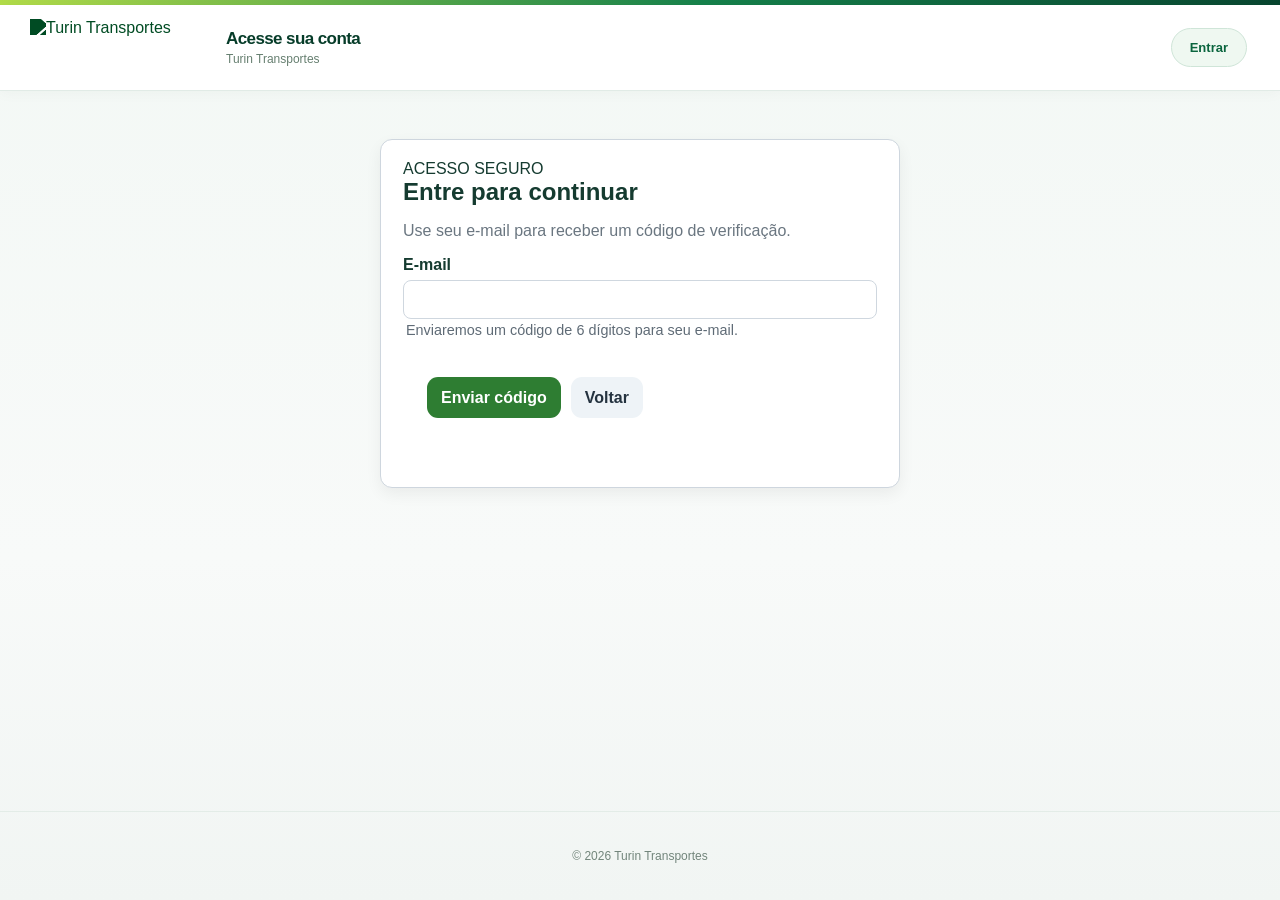
==== commit e1fbc0b8: "fix(test): login com header unico, acessivel e responsivo" ====
--- a/sitevendas/login.html
+++ b/sitevendas/login.html
@@ -13,7 +13,7 @@
   <link rel="shortcut icon" href="/img/turin-fav-wide-32.png?v=2">
 
   <!-- estilos globais do site -->
-  <link rel="stylesheet" href="style.css" />
+  <link rel="stylesheet" href="style.css?v=turin-mobile-20261010" />
  
   <!-- scripts globais (navbar/estado do usuário, etc.) -->
   <script defer src="main.js"></script>
@@ -21,21 +21,21 @@
   <script defer src="login.js"></script>
 </head>
 <body class="login-page">
+<div class="top-accent" aria-hidden="true"></div>
 <header class="site-header">
   <div class="site-header-inner">
-    <img class="brand-logo" src="/img/turin-wordmark-white.png" alt="Turin Transportes">
-
-    <div class="site-title">
-      <h1>Turin Transportes – Acesso</h1>
-      <nav id="user-nav" class="user-nav"></nav>
-    </div>
+    <a class="header-brand" href="index.html" aria-label="Turin Transportes - Página inicial">
+      <img class="brand-logo" src="/img/turin-wordmark-white.png" alt="Turin Transportes">
+      <span class="brand-caption"><strong>Acesse sua conta</strong><small>Turin Transportes</small></span>
+    </a>
+    <nav id="user-nav" class="user-nav" aria-label="Conta do usuário"></nav>
   </div>
 </header>
 
 
   <main>
     <div class="auth-card">
-      <h2 class="auth-title">Entrar</h2>
+      <div class="auth-badge">ACESSO SEGURO</div><h2 class="auth-title">Entre para continuar</h2>
       <p class="muted">Use seu e-mail para receber um código de verificação.</p>
 
       <!-- Etapa 1: solicitar e-mail -->
--- a/sitevendas/style.css
+++ b/sitevendas/style.css
@@ -1743,3 +1743,95 @@
 @media (max-width:1030px){.welcome-banner{margin:20px 24px 0}.welcome-graphic{flex-basis:160px}.route-line{width:150px}.two-cols{grid-template-columns:300px minmax(0,1fr)!important}}
 @media (max-width:760px){.site-header{padding:10px 18px!important}.site-header-inner{min-height:60px;flex-wrap:wrap;gap:8px!important}.site-header .brand-logo{max-width:145px;max-height:50px}.site-title{gap:8px;flex-wrap:wrap}.site-title h1{font-size:15px!important}.header-subtitle{display:none}.welcome-banner{margin:14px 14px 0;min-height:unset;padding:29px 24px;border-radius:18px}.welcome-banner h2{font-size:32px}.welcome-graphic{display:none}.welcome-benefits{gap:6px}.welcome-benefits span{font-size:10px}.two-cols{grid-template-columns:minmax(0,1fr)!important;padding:15px 14px 24px!important;gap:16px!important}.booking-panel{padding:22px 19px}.results-panel,.content-card{padding:20px!important}.schedule-card{grid-template-columns:minmax(0,1fr)!important;grid-template-areas:"header" "body" "actions"!important}.schedule-actions{justify-content:stretch!important;padding-left:0!important}.schedule-actions button{width:100%}}
 @media (prefers-reduced-motion:reduce){*,*:before,*:after{animation-duration:.01ms!important;transition-duration:.01ms!important;scroll-behavior:auto!important}}
+
+
+/* === Refinamento responsivo · cabeçalho, banner e busca (out/2026) === */
+.site-header{width:100%;min-height:0!important}
+.site-header-inner{
+  position:static!important;display:flex!important;align-items:center!important;
+  justify-content:space-between!important;gap:22px!important;
+  padding:12px 6px!important;min-height:85px!important;height:auto!important;
+}
+.site-header .header-brand{
+  display:inline-flex;align-items:center;justify-content:flex-start;gap:18px;
+  position:relative;flex:0 1 auto;min-width:0;text-decoration:none;color:var(--turin-deep);
+}
+.site-header .header-brand .brand-logo{
+  position:static!important;left:auto!important;top:auto!important;
+  transform:none!important;display:block!important;
+  width:178px!important;max-width:min(38vw,178px)!important;height:58px!important;
+  max-height:58px!important;object-fit:contain!important;flex-shrink:0;
+}
+.brand-caption{display:flex;flex-direction:column;align-items:flex-start;gap:4px;white-space:nowrap}
+.brand-caption strong{font-size:17px;line-height:1.15;color:var(--turin-deep);font-weight:800;letter-spacing:-.035em}
+.brand-caption small{font-size:12px;color:#667f70;font-weight:500}
+.site-header .user-nav{
+  position:static!important;display:flex!important;align-items:center!important;
+  justify-content:flex-end!important;gap:8px!important;margin:0!important;
+  flex:0 1 auto;min-width:0;flex-wrap:wrap!important;text-align:right!important;
+}
+.site-header .user-nav .pill{
+  border:1px solid #cfe5d8!important;background:#eff8f1!important;
+  color:#0a653e!important;border-radius:999px!important;
+  font-size:13px!important;font-weight:750!important;padding:11px 18px!important;
+  line-height:1.2!important;text-decoration:none!important;box-shadow:none!important;
+  white-space:nowrap;
+}
+.site-header .user-nav .pill:hover{background:#e0f2e7!important}
+.site-header .user-nav .cta-exit{border-color:#f0dfdc!important;background:#fff!important;color:#89584f!important}
+.results-panel:empty{position:relative;display:flex;align-items:center;justify-content:center;text-align:center;min-height:420px}
+.results-panel:empty:before{
+  content:"Escolha seu próximo destino";
+  position:absolute;left:20px;right:20px;top:42%;
+  color:#1f5136;font-size:clamp(19px,2vw,25px);font-weight:800;letter-spacing:-.035em;
+}
+.results-panel:empty:after{
+  content:"Informe origem, destino e data ao lado para ver os horários disponíveis.";
+  position:absolute;left:18%;right:18%;top:calc(42% + 41px);
+  color:#71877a;font-size:14px;line-height:1.65;
+}
+.welcome-banner{width:calc(100% - 48px);box-sizing:border-box}
+.welcome-copy{min-width:0}
+@media (max-width:850px){
+ .site-header-inner{gap:14px!important}
+ .site-header .header-brand{gap:10px}
+ .site-header .header-brand .brand-logo{width:135px!important;height:50px!important}
+ .brand-caption strong{font-size:15px}
+ .brand-caption small{font-size:11px}
+}
+@media (max-width:760px){
+ .site-header{padding:0 16px!important}
+ .site-header-inner{padding:12px 0!important;min-height:70px!important;gap:12px!important;flex-wrap:nowrap!important}
+ .site-header .header-brand{gap:9px;flex:0 1 auto}
+ .site-header .header-brand .brand-logo{width:115px!important;max-width:32vw!important;height:43px!important;max-height:43px!important}
+ .brand-caption strong{font-size:12px;white-space:normal}
+ .brand-caption small{font-size:10px;white-space:normal}
+ .site-header .user-nav{justify-content:flex-end!important;flex:0 0 auto}
+ .site-header .user-nav .pill{font-size:12px!important;padding:9px 12px!important}
+ .welcome-banner{
+   width:calc(100% - 28px)!important;max-width:none!important;
+   margin:15px 14px 0!important;padding:27px 22px!important;
+   min-height:0!important;height:auto!important;display:block!important;
+   overflow:hidden!important;
+ }
+ .welcome-copy{width:100%;max-width:100%;position:relative;z-index:1}
+ .welcome-banner h2{display:block!important;font-size:clamp(27px,7.5vw,35px)!important;line-height:1.14!important;margin:14px 0!important}
+ .welcome-banner p{display:block!important;max-width:100%!important;font-size:13px!important;line-height:1.6!important}
+ .welcome-banner .eyebrow{font-size:9px!important;line-height:1.5;letter-spacing:.075em}
+ .welcome-benefits{display:flex!important;flex-wrap:wrap!important;gap:6px!important;margin-top:17px!important}
+ .welcome-benefits span{padding:6px 9px!important;font-size:10px!important}
+ .welcome-graphic{display:none!important}
+ .two-cols{width:100%!important;max-width:100%!important;display:grid!important;grid-template-columns:minmax(0,1fr)!important;margin:0 auto!important;padding:15px 14px 24px!important}
+ .two-cols>aside,.two-cols>section{width:100%!important;min-width:0!important;max-width:100%!important;margin:0!important}
+ .booking-panel{padding:20px 18px!important}
+ .booking-heading h2{font-size:19px!important}
+ .results-panel:empty{min-height:200px!important}
+ .results-panel:empty:before{top:29%!important;font-size:19px!important}
+ .results-panel:empty:after{top:calc(29% + 33px)!important;left:11%!important;right:11%!important;font-size:12px!important}
+}
+@media (max-width:390px){
+ .site-header .header-brand .brand-logo{width:100px!important}
+ .brand-caption small{display:none}
+ .brand-caption strong{max-width:115px}
+ .site-header .user-nav .pill{padding:8px 10px!important}
+}
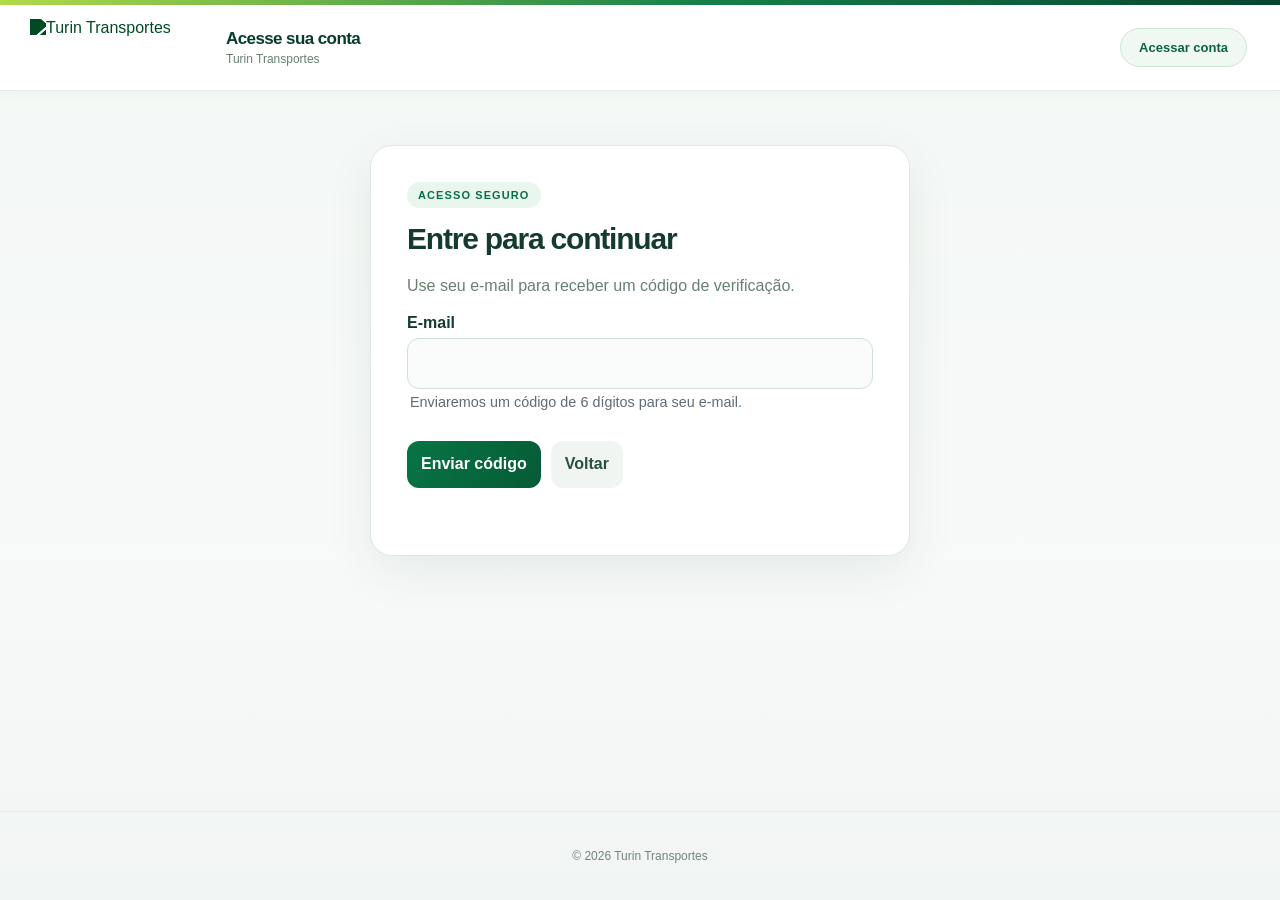
==== commit e8388bc1: "chore(test): atualizar cache do script de login e limpeza do carrinho" ====
--- a/sitevendas/login.html
+++ b/sitevendas/login.html
@@ -18,7 +18,7 @@
   <!-- scripts globais (navbar/estado do usuário, etc.) -->
   <script defer src="main.js"></script>
   <!-- script desta página -->
-  <script defer src="login.js"></script>
+  <script defer src="login.js?v=cart-reset-20261010"></script>
 </head>
 <body class="login-page">
 <div class="top-accent" aria-hidden="true"></div>
--- a/sitevendas/style.css
+++ b/sitevendas/style.css
@@ -537,7 +537,7 @@
   grid-template-columns: repeat(11, 36px);
   grid-auto-rows: 26px;
   gap: 8px 10px;
-  margin: 0 18px 0 140px; /* empurra para dentro da carcaça esquerda */
+  margin: 0; /* posicionamento calculado exclusivamente pelo seats.js */
 }
 
 
@@ -1835,3 +1835,144 @@
  .brand-caption strong{max-width:115px}
  .site-header .user-nav .pill{padding:8px 10px!important}
 }
+
+
+/* Mobile polish for login and in-page seat selector — 2026-10-10 */
+html,body{width:100%;max-width:100%;overflow-x:clip}
+.login-page{min-width:0!important}
+.login-page .site-header{width:100%!important}
+.login-page main{
+  flex:1 0 auto!important;width:calc(100% - 32px)!important;
+  max-width:540px!important;min-width:0!important;
+  margin:clamp(26px,6vh,66px) auto 48px!important;
+  padding:0!important;background:transparent!important;box-shadow:none!important;
+}
+.login-page .auth-card{
+  width:100%!important;max-width:100%!important;min-width:0!important;
+  margin:0 auto!important;padding:clamp(22px,5vw,36px)!important;
+  border:1px solid #dfe9e2!important;border-radius:22px!important;
+  box-shadow:0 16px 48px rgba(8,57,34,.08)!important;
+  background:#fff!important;
+}
+.login-page .auth-badge{display:inline-flex;align-items:center;padding:7px 11px;margin-bottom:14px;border-radius:30px;background:#e9f6ed;color:#087044;font-size:11px;font-weight:800;letter-spacing:.1em}
+.login-page .auth-title{font-size:clamp(24px,5vw,30px)!important;line-height:1.15!important;letter-spacing:-.04em;margin:0 0 13px!important}
+.login-page .auth-card .muted{white-space:normal!important;overflow-wrap:anywhere;line-height:1.6;color:#688072}
+.login-page .login-form,.login-page .form-row,.login-page #step-email,.login-page #step-code{min-width:0!important;width:100%!important;max-width:100%!important}
+.login-page .login-form input[type="email"],.login-page .login-form input[type="text"]{
+ display:block!important;box-sizing:border-box!important;width:100%!important;
+ min-width:0!important;max-width:100%!important;height:51px!important;
+ border-radius:12px!important;border:1px solid #cfdfd5!important;
+ background:#fafcfb!important;padding:0 14px!important;font-size:16px!important;
+}
+.login-page .login-form input:focus{border-color:#168a52!important;outline:3px solid #e4f5e9!important}
+.login-page .login-form .hint{line-height:1.5;overflow-wrap:anywhere}
+.login-page .login-form .actions.inline{
+ display:flex!important;flex-wrap:wrap!important;align-items:center!important;
+ justify-content:flex-start!important;gap:10px!important;
+ padding:0!important;margin:24px 0 12px!important;min-width:0!important;
+}
+.login-page .login-form .actions.inline .btn{position:static!important;transform:none!important;max-width:100%;text-align:center;line-height:1.25;min-height:47px;white-space:normal}
+.login-page .login-form .btn-success{background:linear-gradient(120deg,#077544,#065b36)!important;color:white!important;border-radius:12px!important}
+.login-page .login-form .btn-ghost{background:#f0f5f2!important;border-radius:12px!important;color:#28503d!important}
+.login-page footer{width:100%;flex-shrink:0}
+.two-cols,.two-cols>*,.results-panel,.seats-onepage-root,.seats-onepage,.seats-onepage .bus-wrap{min-width:0!important;max-width:100%}
+.seats-onepage .bus-wrap{width:100%!important}
+.seats-onepage .bus-img{width:100%!important;height:auto!important;max-width:100%!important}
+.seats-onepage .bus-grid{transform:none!important}
+.seats-onepage .pax-list{width:100%;min-width:0}
+.seats-onepage .pax-row{width:100%!important;min-width:0!important;max-width:100%!important}
+.seats-onepage .pax-row .form-control{
+ box-sizing:border-box!important;width:100%!important;min-width:0!important;
+ max-width:100%!important;height:44px!important;font-size:16px!important;
+ border-radius:10px!important
+}
+.seats-onepage .legend{flex-wrap:wrap!important;column-gap:16px!important;row-gap:9px!important}
+.seats-onepage .legend .i{font-size:12px!important;gap:6px!important;white-space:nowrap}
+.seats-onepage .actions{padding:0!important;flex-wrap:wrap}
+.seats-onepage .info-line{line-height:1.5;overflow-wrap:anywhere}
+@media(max-width:760px){
+  .login-page .site-header .header-brand .brand-logo{max-width:31vw!important}
+  .login-page .login-form .actions.inline{margin-top:22px!important}
+  .login-page .login-form .actions.inline .btn{flex:1 1 130px!important}
+  .seats-onepage-root{padding:0!important}
+  .seats-onepage .pax-row{display:grid!important;grid-template-columns:minmax(0,1fr)!important;gap:8px!important;margin-bottom:10px!important}
+  .seats-onepage .pax-row .label{text-align:left!important;padding:0!important}
+  .seats-onepage .bus-grid{transform:none!important}
+  .seats-onepage .actions .btn{flex:1 1 130px!important}
+  .results-panel .seats-onepage h2{font-size:20px}
+  .schedule-card .schedule-actions{grid-row:auto!important}
+}
+@media(max-width:390px){
+  .login-page main{width:calc(100% - 24px)!important}
+  .login-page .auth-card{padding:21px 17px!important}
+}
+
+
+/* Mapa de assentos: estilos globais antigos não podem adicionar offsets à malha. */
+.seats-onepage .bus-grid{
+  margin:0!important;
+  padding:0!important;
+  width:max-content;
+  max-width:none;
+  box-sizing:content-box;
+}
+.seats-onepage .bus-wrap{align-items:stretch!important}
+.seats-onepage .bus-img{margin:0!important;flex:0 0 auto}
+
+
+/* Turin · Cards de viagens e acesso de conta · isolados da seleção de assentos */
+.mobile-account-cta{display:none}
+.btn-account-mobile{display:flex;align-items:center;justify-content:center;gap:9px;min-height:46px;width:100%;background:#eaf6ee;border:1px solid #c9e3d2;color:#08683c;font-weight:800;text-decoration:none;border-radius:12px}
+.btn-account-mobile:before{content:"↗";font-size:19px;line-height:1}
+.btn-account-mobile:hover{background:#dff1e6}
+#schedule-list{display:grid;gap:16px}
+#schedule-list .schedule-card.trip-card{
+ display:grid!important;grid-template-columns:minmax(0,1fr) 186px!important;
+ grid-template-rows:auto!important;grid-template-areas:none!important;
+ align-items:stretch!important;gap:20px!important;padding:20px!important;
+ border:1px solid #dceadf!important;border-radius:18px!important;background:#fff!important;
+ box-shadow:0 8px 23px rgba(9,62,36,.045)!important;
+}
+#schedule-list .trip-details{min-width:0;display:flex;flex-direction:column;justify-content:space-between;gap:15px}
+#schedule-list .trip-times{display:grid;grid-template-columns:repeat(3,minmax(0,1fr));gap:9px}
+#schedule-list .trip-time-block{min-width:0;background:#f6faf7;border:1px solid #e2ece5;border-radius:12px;padding:13px 12px}
+#schedule-list .trip-label{display:block;margin-bottom:7px;color:#6b8274;font-size:10px;line-height:1.3;font-weight:800;letter-spacing:.07em;text-transform:uppercase}
+#schedule-list .trip-time-block strong{display:block;font-size:clamp(16px,1.8vw,22px);color:#103e2b;font-weight:800;letter-spacing:-.035em;white-space:nowrap}
+#schedule-list .trip-card-bottom{display:flex;align-items:center;flex-wrap:wrap;gap:7px}
+#schedule-list .trip-chip{display:inline-flex;align-items:center;padding:7px 10px;border-radius:999px;background:#eaf5ed;color:#20593a;font-size:11px;line-height:1.3;font-weight:750}
+#schedule-list .trip-price-box{
+ grid-area:auto!important;grid-row:auto!important;grid-column:auto!important;
+ min-width:0;display:flex!important;flex-direction:column;align-items:stretch!important;
+ justify-content:center!important;gap:10px;padding:0 0 0 20px!important;
+ border-left:1px solid #e3ede7;
+}
+#schedule-list .trip-price-label{font-size:11px;font-weight:700;color:#75897d}
+#schedule-list .trip-price{display:block;color:#076a3e;font-size:clamp(22px,2.4vw,30px);line-height:1.12;letter-spacing:-.05em;font-weight:850;font-variant-numeric:tabular-nums}
+#schedule-list .trip-price-box .select-btn{width:100%;min-width:0;min-height:46px;padding:12px!important;font-size:13px;white-space:normal}
+#schedule-list .schedule-card.trip-card:hover{border-color:#a5d5b7!important;box-shadow:0 12px 28px rgba(9,62,36,.09)!important}
+@media(max-width:1100px){
+ #schedule-list .schedule-card.trip-card{grid-template-columns:minmax(0,1fr)!important;gap:14px!important}
+ #schedule-list .trip-price-box{border:0;border-top:1px solid #e3ede7;padding:13px 0 0!important;display:grid!important;grid-template-columns:minmax(0,1fr) auto;column-gap:12px;align-items:end!important}
+ #schedule-list .trip-price-label{grid-column:1}
+ #schedule-list .trip-price{grid-column:1;grid-row:2}
+ #schedule-list .trip-price-box .select-btn{grid-column:2;grid-row:1 / span 2;align-self:end;min-width:145px}
+}
+@media(max-width:760px){
+ .mobile-account-cta{display:block;margin:0 0 18px}
+ .booking-panel .mobile-account-cta+.booking-heading{margin-top:0}
+ .site-header .user-nav{display:flex!important;visibility:visible!important;opacity:1!important}
+ .site-header .user-nav .pill{display:inline-flex!important}
+ #schedule-list .schedule-card.trip-card{padding:16px!important;border-radius:16px!important;gap:14px!important}
+ #schedule-list .trip-times{grid-template-columns:repeat(3,minmax(0,1fr));gap:6px}
+ #schedule-list .trip-time-block{padding:12px 8px;border-radius:10px}
+ #schedule-list .trip-label{font-size:9px;letter-spacing:.025em}
+ #schedule-list .trip-time-block strong{font-size:clamp(15px,4.5vw,20px)}
+ #schedule-list .trip-chip{font-size:10px}
+ #schedule-list .trip-price{font-size:26px}
+ #schedule-list .trip-price-box .select-btn{min-width:130px;font-size:12px}
+}
+@media(max-width:350px){
+ #schedule-list .trip-times{grid-template-columns:1fr}
+ #schedule-list .trip-price-box{display:flex!important;align-items:stretch!important}
+ #schedule-list .trip-price-box .select-btn{width:100%}
+}
